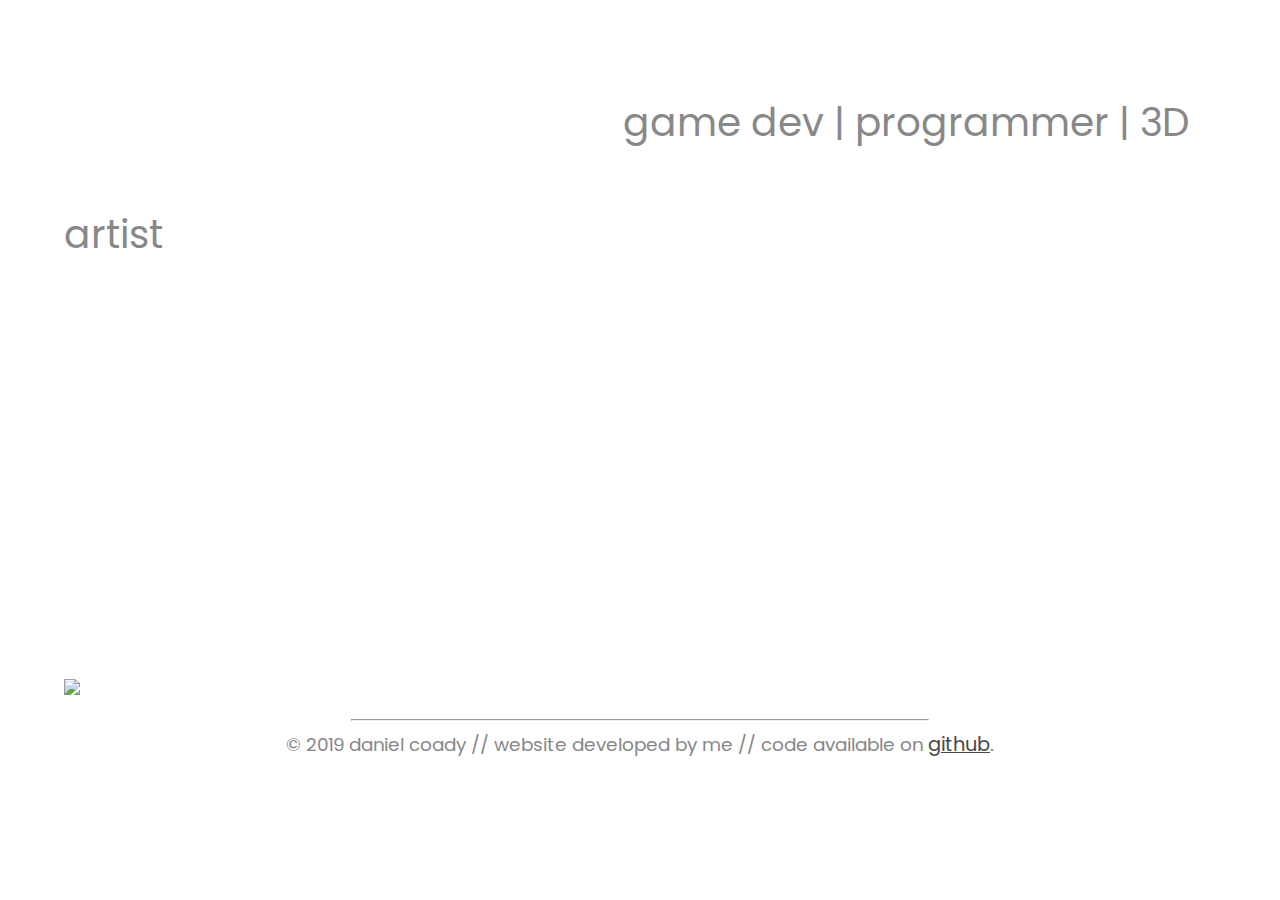
==== index.html @ 8203faf4 "added pretty link stuff" ====
<!DOCTYPE html>
<html lang="en-US">
<head>
    <meta charset="UTF-8" />
    <meta name="description" content="daniel coady - game dev, programmer, and 3D artist" />
    <meta name="keywords" content="daniel coady, portfolio, game dev portfolio, developer portfolio, programming portfolio, 3D artist portfolio" />
    <meta name="author" content="daniel coady" />
    <meta name="viewport" content="width=device-width, initial-scale=1.0" />

    <link rel="stylesheet" type="text/css" href="styles/main.css" />
    <link rel="stylesheet" type="text/css" href="styles/index.css" />

    <link href="https://fonts.googleapis.com/css?family=Poppins" rel="stylesheet">
    <title>daniel coady.</title>
</head>

<body>
    <header>
        <h1>
            <a id="heading" href="index.html">daniel coady. </a>
            <span id="subheading">
                <a class="nav" href="">game dev</a> |
                <a class="nav" href="">programmer</a> |
                <a class="nav" href="">3D artist</a>
            </span>
        </h1>
    </header>

    <main>
    <section id="aboutme">
        <h2 id="aboutme-heading">hey i'm dan.</h2>
        <p id="aboutme-content">
            Lorem ipsum dolor sit amet, consectetur adipiscing elit. Proin dictum quam et aliquam volutpat.
            Vestibulum elit arcu, blandit at odio eu, cursus gravida mi. Morbi iaculis, lacus a commodo viverra,
            neque leo lobortis massa, vel placerat ipsum quam sit amet est. Maecenas efficitur pharetra porta.
            Maecenas non fringilla sem. Orci varius natoque penatibus et magnis dis parturient montes, nascetur
            ridiculus mus. Nulla vulputate tempus risus, sed suscipit magna sodales vel. Curabitur consectetur
            semper leo nec eleifend. Integer dignissim ligula vitae justo commodo, vitae interdum nisl iaculis.
            Curabitur rhoncus vitae justo et eleifend. Fusce ultrices eleifend tincidunt. Ut porttitor lorem lorem,
            vitae blandit libero commodo id. Praesent ut placerat nunc. Nulla sit amet pharetra nisi. Etiam feugiat
            varius egestas. Ut volutpat vestibulum purus, quis volutpat nisi.
        </p>
        <img id="aboutme-img" src="images/me.jpg" alt="me, daniel coady" />
    </section>
    </main>

    <footer>
        <hr />
        &copy; 2019 daniel coady // website developed by me // code available on <a href="https://github.com/p0isonedpanda/dancoadydotdev">github</a>.
    </footer>
</body>
</html>
---- styles/main.css ----
* {
    --nav-color: purple;

    font-family: 'Poppins', sans-serif;
    font-size: 1.05em;
    color: white;
}

html {
    background: #494949;
    background: url("../images/background.jpg") no-repeat;
    background-size: cover;
}

body {
    width: 90%;
    margin: auto;
}

h1 {
    font-size: 4em;
}

h2 {
    font-size: 2em;
}

footer {
    color: #888888;
    text-align: center;
}

footer hr {
    width: 50%;
    color: #888888;
}

a {
    color: #494949;
    transition: color 0.5s ease;
}

a:hover {
    color: white;
}

.nav {
    color: #888888;
    text-decoration: none;
    transition: color 0.5s ease;
}

.nav:hover {
    color: var(--nav-color);
}

#subheading {
    font-size: 0.5em;
    color: #888888;
    font-weight: normal;
}

#heading {
    color: white;
    text-decoration: none;
    transition: color 0.5s ease;
}

#heading:hover {
    color: var(--nav-color);
}
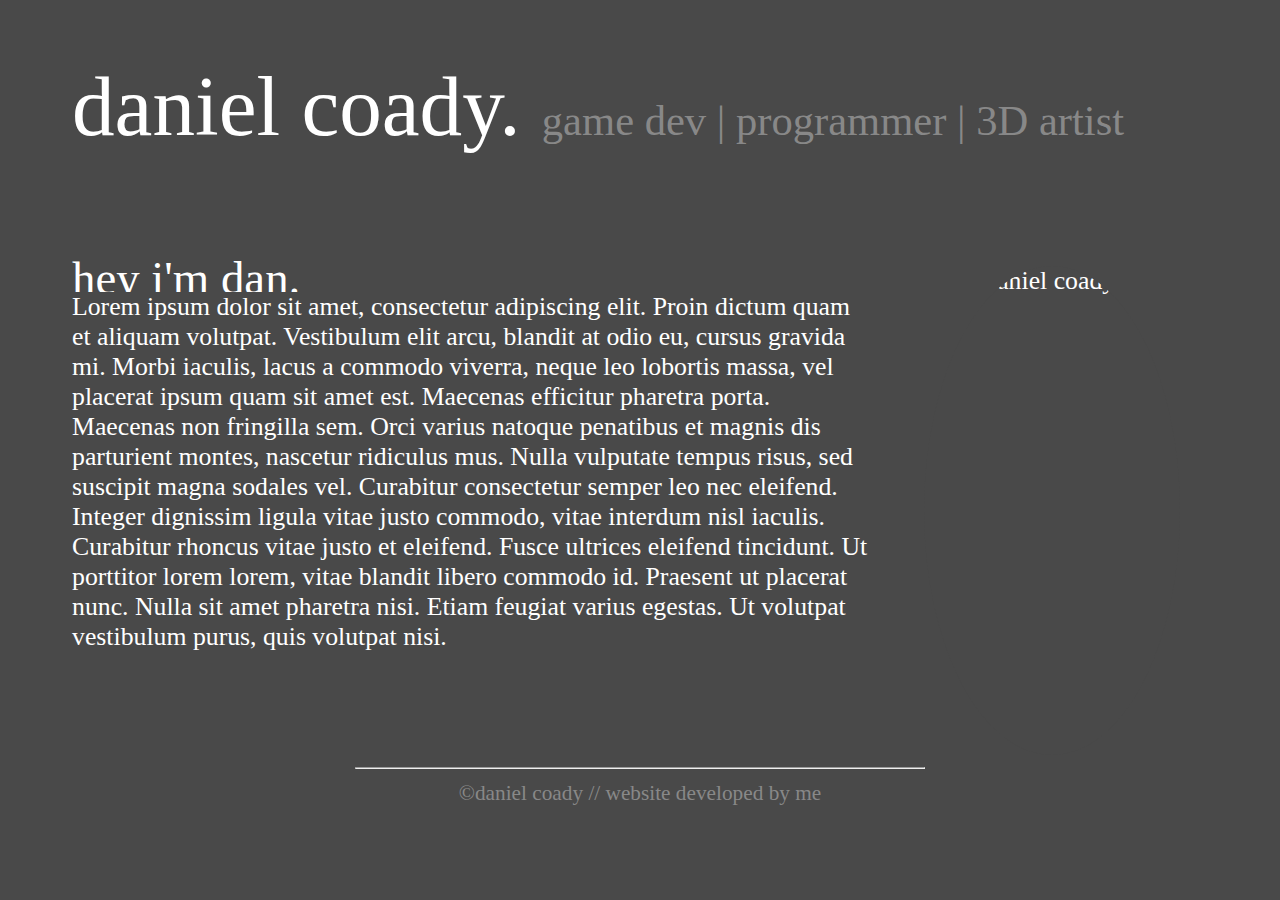
==== commit 36e51ac2: "fixed styling issues" ====
--- a/index.html
+++ b/index.html
@@ -9,21 +9,12 @@
 
     <link rel="stylesheet" type="text/css" href="styles/main.css" />
     <link rel="stylesheet" type="text/css" href="styles/index.css" />
-
-    <link href="https://fonts.googleapis.com/css?family=Poppins" rel="stylesheet">
     <title>daniel coady.</title>
 </head>
 
 <body>
     <header>
-        <h1>
-            <a id="heading" href="index.html">daniel coady. </a>
-            <span id="subheading">
-                <a class="nav" href="">game dev</a> |
-                <a class="nav" href="">programmer</a> |
-                <a class="nav" href="">3D artist</a>
-            </span>
-        </h1>
+        <h1>daniel coady. <span id="subheading">game dev | programmer | 3D artist</span></h1>
     </header>
 
     <main>
@@ -46,7 +37,7 @@
 
     <footer>
         <hr />
-        &copy; 2019 daniel coady // website developed by me // code available on <a href="https://github.com/p0isonedpanda/dancoadydotdev">github</a>.
+        &copy;daniel coady // website developed by me
     </footer>
 </body>
 </html>
--- a/styles/main.css
+++ b/styles/main.css
@@ -1,28 +1,29 @@
 * {
-    --nav-color: purple;
-
-    font-family: 'Poppins', sans-serif;
-    font-size: 1.05em;
+    font-family: "sans serif";
+    font-size: 1.1em;
     color: white;
+    background-color: #494949;
+    background-image: url("images/background.jpg");
 }
 
 html {
-    background: #494949;
-    background: url("../images/background.jpg") no-repeat;
-    background-size: cover;
-}
-
-body {
     width: 90%;
     margin: auto;
 }
 
 h1 {
+    font-weight: normal;
     font-size: 4em;
 }
 
 h2 {
+    font-weight: normal;
     font-size: 2em;
+}
+
+#subheading {
+    font-size: 0.5em;
+    color: #888888
 }
 
 footer {
@@ -35,37 +36,3 @@
     color: #888888;
 }
 
-a {
-    color: #494949;
-    transition: color 0.5s ease;
-}
-
-a:hover {
-    color: white;
-}
-
-.nav {
-    color: #888888;
-    text-decoration: none;
-    transition: color 0.5s ease;
-}
-
-.nav:hover {
-    color: var(--nav-color);
-}
-
-#subheading {
-    font-size: 0.5em;
-    color: #888888;
-    font-weight: normal;
-}
-
-#heading {
-    color: white;
-    text-decoration: none;
-    transition: color 0.5s ease;
-}
-
-#heading:hover {
-    color: var(--nav-color);
-}
--- a/styles/index.css
+++ b/styles/index.css
@@ -0,0 +1,23 @@
+#aboutme {
+    display: grid;
+    grid-template-columns: 70%  5% auto;
+    grid-template-rows: 10% auto;
+    grid-template-areas:
+        "heading heading heading"
+        "content buffer img";
+}
+
+#aboutme-heading {
+    grid-area: heading;
+}
+
+#aboutme-content {
+    grid-area: content;
+}
+
+#aboutme-img {
+    width: 90%;
+    height: auto;
+    border-radius: 100%;
+    grid-area: img;
+}
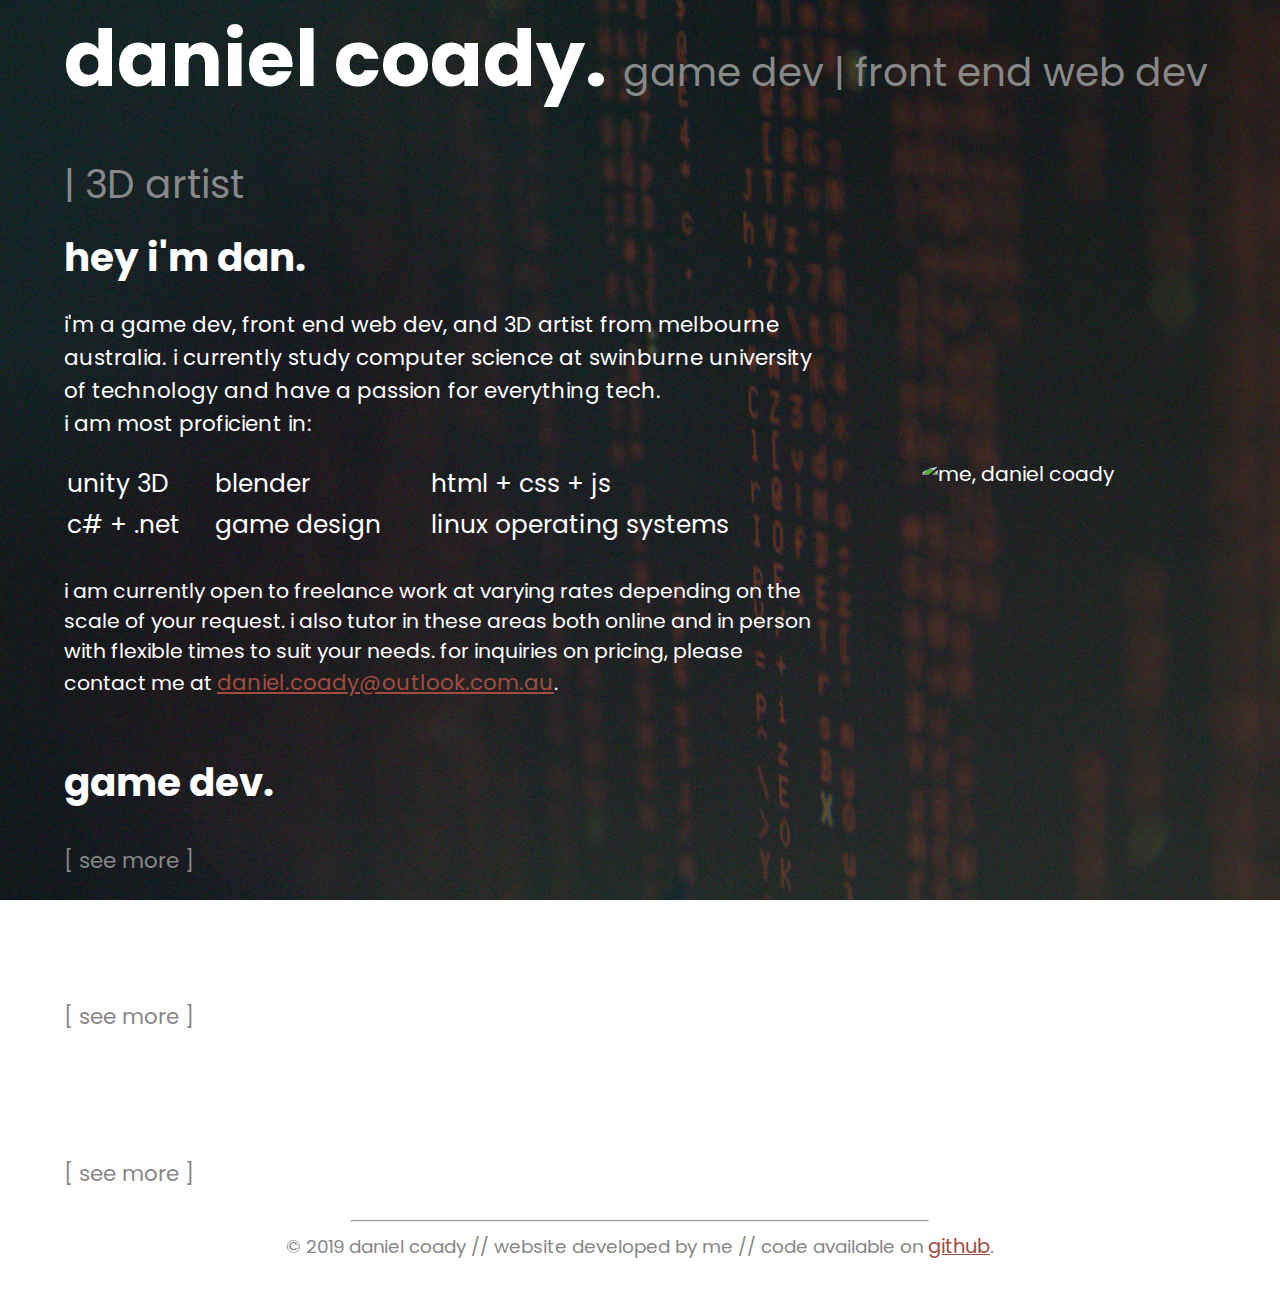
==== commit 1c8e1c42: "fixed some info on the home page, made github link take you to a new tab" ====
--- a/index.html
+++ b/index.html
@@ -2,42 +2,79 @@
 <html lang="en-US">
 <head>
     <meta charset="UTF-8" />
-    <meta name="description" content="daniel coady - game dev, programmer, and 3D artist" />
-    <meta name="keywords" content="daniel coady, portfolio, game dev portfolio, developer portfolio, programming portfolio, 3D artist portfolio" />
+    <meta name="description" content="daniel coady - game dev, front end web dev, and 3D artist" />
+    <meta name="keywords" content="daniel coady, portfolio, game dev portfolio, developer portfolio, programming portfolio, 3D artist portfolio, web developer portfolio" />
     <meta name="author" content="daniel coady" />
     <meta name="viewport" content="width=device-width, initial-scale=1.0" />
 
     <link rel="stylesheet" type="text/css" href="styles/main.css" />
     <link rel="stylesheet" type="text/css" href="styles/index.css" />
-    <title>daniel coady.</title>
+
+    <link href="https://fonts.googleapis.com/css?family=Poppins" rel="stylesheet">
+    <title>daniel coady. | home.</title>
 </head>
 
 <body>
     <header>
-        <h1>daniel coady. <span id="subheading">game dev | programmer | 3D artist</span></h1>
+        <h1>
+            <a id="heading" href="index.html">daniel coady. </a>
+            <span id="subheading">
+                <a class="nav" href="gamedev.html">game dev</a> |
+                <a class="nav" href="webdev.html">front end web dev</a> |
+                <a class="nav" href="3dart.html">3D artist</a>
+            </span>
+        </h1>
     </header>
 
     <main>
     <section id="aboutme">
         <h2 id="aboutme-heading">hey i'm dan.</h2>
-        <p id="aboutme-content">
-            Lorem ipsum dolor sit amet, consectetur adipiscing elit. Proin dictum quam et aliquam volutpat.
-            Vestibulum elit arcu, blandit at odio eu, cursus gravida mi. Morbi iaculis, lacus a commodo viverra,
-            neque leo lobortis massa, vel placerat ipsum quam sit amet est. Maecenas efficitur pharetra porta.
-            Maecenas non fringilla sem. Orci varius natoque penatibus et magnis dis parturient montes, nascetur
-            ridiculus mus. Nulla vulputate tempus risus, sed suscipit magna sodales vel. Curabitur consectetur
-            semper leo nec eleifend. Integer dignissim ligula vitae justo commodo, vitae interdum nisl iaculis.
-            Curabitur rhoncus vitae justo et eleifend. Fusce ultrices eleifend tincidunt. Ut porttitor lorem lorem,
-            vitae blandit libero commodo id. Praesent ut placerat nunc. Nulla sit amet pharetra nisi. Etiam feugiat
-            varius egestas. Ut volutpat vestibulum purus, quis volutpat nisi.
+        <div id="aboutme-content">
+        <p>
+            i'm a game dev, front end web dev, and 3D artist from melbourne australia. i currently study computer science at
+            swinburne university of technology and have a passion for everything tech.
+            <br />
+            i am most proficient in:<br />
+            <table id="skills">
+            <tr>
+                <td>unity 3D</td>
+                <td>blender</td>
+                <td>html + css + js</td>
+            </tr>
+            <tr>
+                <td>c# + .net</td>
+                <td>game design</td>
+                <td>linux operating systems</td>
+            </tr>
+            </table>
+            <br />
+            i am currently open to freelance work at varying rates depending on the scale of your request. i also tutor
+            in these areas both online and in person with flexible times to suit your needs. for inquiries on pricing,
+            please contact me at <a href="mailto:daniel.coady@outlook.com.au">daniel.coady@outlook.com.au</a>.
         </p>
+        </div>
         <img id="aboutme-img" src="images/me.jpg" alt="me, daniel coady" />
+    </section>
+
+    <section id="gamedev-showcase">
+        <h2 id="gamedev-heading">game dev.</h2>
+        <p><a class="nav" href="gamedev.html">[ see more ]</a></p>
+    </section>
+
+    <section id="webdev-showcase">
+        <h2 id="webdev-heading">web dev.</h2>
+        <p><a class="nav" href="webdev.html">[ see more ]</a></p>
+    </section>
+
+    <section id="3dart-showcase">
+        <h2 id="3dart-heading">3D art.</h2>
+        <p><a class="nav" href="3dart.html">[ see more ]</a></p>
     </section>
     </main>
 
     <footer>
         <hr />
-        &copy;daniel coady // website developed by me
+        &copy; 2019 daniel coady // website developed by me // code available on <a href="https://github.com/p0isonedpanda/dancoadydotdev" target="_blank">github</a>.
     </footer>
 </body>
 </html>
--- a/styles/main.css
+++ b/styles/main.css
@@ -1,34 +1,50 @@
 * {
-    font-family: "sans serif";
-    font-size: 1.1em;
+    --nav-color: purple;
+
+    font-family: 'Poppins', sans-serif;
+    font-size: 1.05em;
     color: white;
-    background-color: #494949;
-    background-image: url("images/background.jpg");
 }
 
 html {
+    background: #494949;
+    background: url("../images/background.jpg") no-repeat center center fixed;
+    -webkit-background-size: cover;
+    -moz-background-size: cover;
+    -o-background-size: cover;
+    background-size: cover;
+}
+
+body {
     width: 90%;
     margin: auto;
+    display: flex;
+    min-height: 100vh;
+    flex-direction: column;
+}
+
+body > * {
+    flex: none;
+}
+
+body > main {
+    flex: 1 !important;
 }
 
 h1 {
-    font-weight: normal;
     font-size: 4em;
+    padding: 0px;
+    margin: 0px;
 }
 
 h2 {
-    font-weight: normal;
     font-size: 2em;
-}
-
-#subheading {
-    font-size: 0.5em;
-    color: #888888
 }
 
 footer {
     color: #888888;
     text-align: center;
+    margin-bottom: 2.5%;
 }
 
 footer hr {
@@ -36,3 +52,37 @@
     color: #888888;
 }
 
+a {
+    color: #a04d41;
+    transition: color 0.5s ease;
+}
+
+a:hover {
+    color: white;
+}
+
+.nav {
+    color: #888888;
+    text-decoration: none;
+    transition: color 0.5s ease;
+}
+
+.nav:hover {
+    color: var(--nav-color);
+}
+
+#subheading {
+    font-size: 0.5em;
+    color: #888888;
+    font-weight: normal;
+}
+
+#heading {
+    color: white;
+    text-decoration: none;
+    transition: color 0.5s ease;
+}
+
+#heading:hover {
+    color: var(--nav-color);
+}
--- a/styles/index.css
+++ b/styles/index.css
@@ -1,23 +1,31 @@
 #aboutme {
     display: grid;
-    grid-template-columns: 70%  5% auto;
-    grid-template-rows: 10% auto;
+    grid-template-columns: 65%  5% auto;
+    grid-template-rows: auto auto;
     grid-template-areas:
-        "heading heading heading"
+        "heading heading img"
         "content buffer img";
 }
 
 #aboutme-heading {
     grid-area: heading;
+    align-self: end;
+    margin: 0px;
 }
 
 #aboutme-content {
     grid-area: content;
+    margin: auto;
 }
 
 #aboutme-img {
-    width: 90%;
+    width: 70%;
     height: auto;
     border-radius: 100%;
     grid-area: img;
+    margin: auto;
 }
+
+#skills {
+    width: 100%;
+}
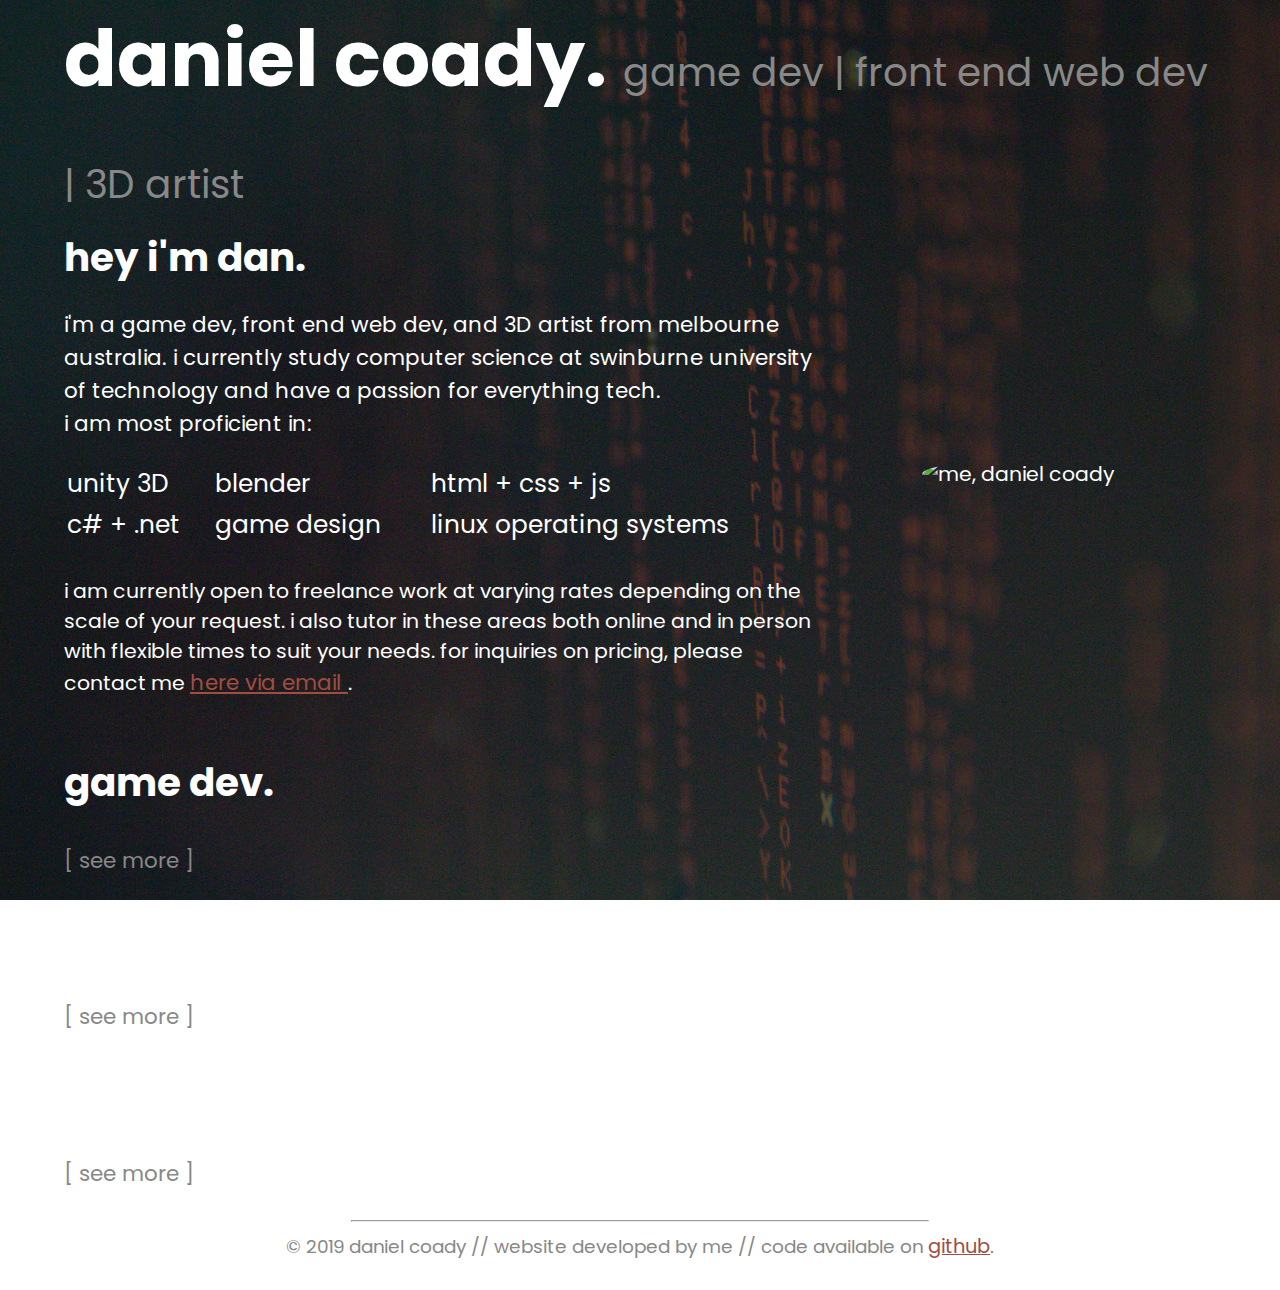
==== commit eddad726: "added email scraping protection" ====
--- a/index.html
+++ b/index.html
@@ -9,6 +9,10 @@
 
     <link rel="stylesheet" type="text/css" href="styles/main.css" />
     <link rel="stylesheet" type="text/css" href="styles/index.css" />
+
+    <script src="https://ajax.googleapis.com/ajax/libs/jquery/2.1.3/jquery.min.js"></script>
+    <script type="text/javascript" src="scripts/main.js"></script>
+    <script type="text/javascript" src="scripts/email.js"></script>
 
     <link href="https://fonts.googleapis.com/css?family=Poppins" rel="stylesheet">
     <title>daniel coady. | home.</title>
@@ -50,7 +54,10 @@
             <br />
             i am currently open to freelance work at varying rates depending on the scale of your request. i also tutor
             in these areas both online and in person with flexible times to suit your needs. for inquiries on pricing,
-            please contact me at <a href="mailto:daniel.coady@outlook.com.au">daniel.coady@outlook.com.au</a>.
+            please contact me 
+            <a class="deobf" data-email="qocyvd.wjwaw@ovvostq.kxw.mh">
+                here via email
+            </a>.
         </p>
         </div>
         <img id="aboutme-img" src="images/me.jpg" alt="me, daniel coady" />
@@ -75,6 +82,10 @@
     <footer>
         <hr />
         &copy; 2019 daniel coady // website developed by me // code available on <a href="https://github.com/p0isonedpanda/dancoadydotdev" target="_blank">github</a>.
+        <p class="nojs">
+            i see you dont have javascript enabled. for the best experience i highly recommend turning it
+            on, then you can use my site to it's full potential!
+        </p>
     </footer>
 </body>
 </html>
